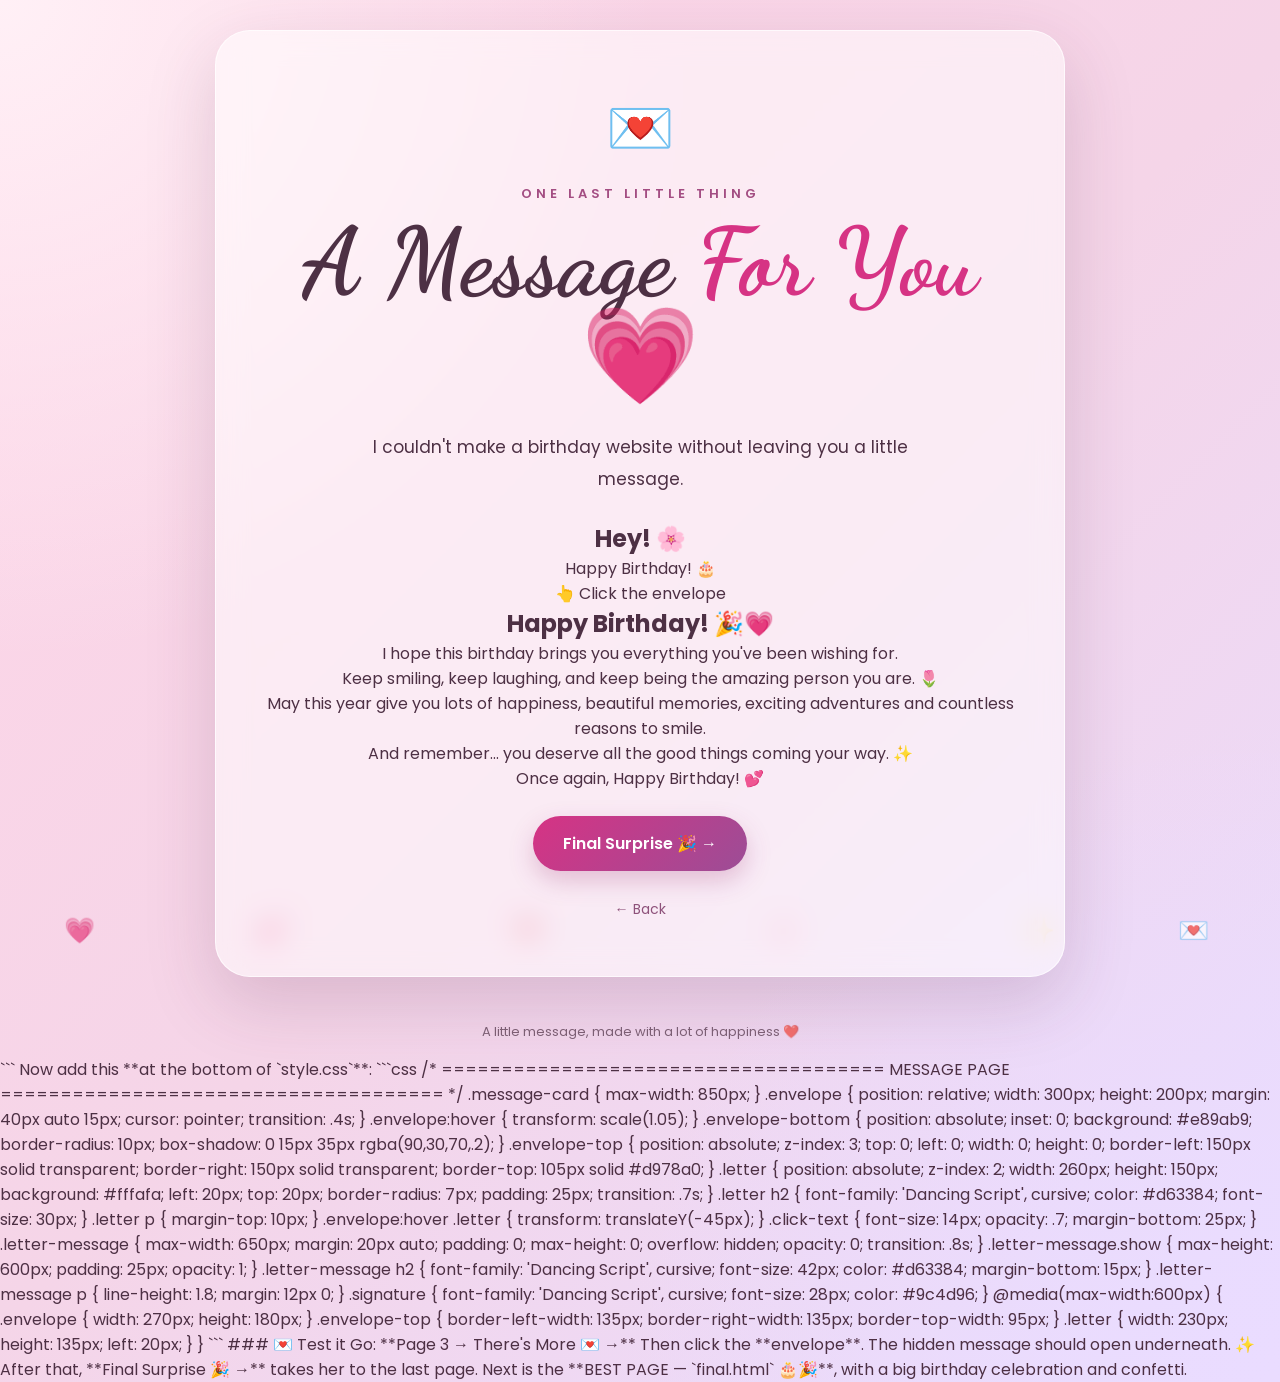
==== message.html @ ce926c6d "Add files via upload" ====
<!DOCTYPE html>
<html lang="en">

<head>
    <meta charset="UTF-8">
    <meta name="viewport" content="width=device-width, initial-scale=1.0">

    <title>A Little Message 💌</title>

    <link rel="stylesheet" href="style.css">
</head>

<body>

<div class="hearts">
    <span>💗</span>
    <span>💕</span>
    <span>💖</span>
    <span>🌸</span>
    <span>✨</span>
    <span>💌</span>
</div>


<main class="page">

    <div class="glass-card message-card">

        <div class="emoji">💌</div>

        <p class="small-title">
            ONE LAST LITTLE THING
        </p>

        <h1>
            A Message <span>For You</span> 💗
        </h1>

        <p class="subtitle">
            I couldn't make a birthday website without
            leaving you a little message.
        </p>


        <!-- ENVELOPE -->

        <div class="envelope" onclick="openLetter()">

            <div class="envelope-top"></div>

            <div class="letter">

                <h2>Hey! 🌸</h2>

                <p>
                    Happy Birthday! 🎂
                </p>

            </div>

            <div class="envelope-bottom"></div>

        </div>


        <p class="click-text">
            👆 Click the envelope
        </p>


        <!-- MESSAGE -->

        <div id="letterMessage" class="letter-message">

            <h2>Happy Birthday! 🎉💗</h2>

            <p>
                I hope this birthday brings you
                everything you've been wishing for.
            </p>

            <p>
                Keep smiling, keep laughing,
                and keep being the amazing person
                you are. 🌷
            </p>

            <p>
                May this year give you lots of
                happiness, beautiful memories,
                exciting adventures and countless
                reasons to smile.
            </p>

            <p>
                And remember...
                you deserve all the good things
                coming your way. ✨
            </p>

            <p class="signature">
                Once again, Happy Birthday! 💕
            </p>

        </div>


        <br>

        <a href="final.html" class="btn">
            Final Surprise 🎉 →
        </a>

        <br><br>

        <a href="memories.html" class="back">
            ← Back
        </a>

    </div>

</main>


<footer>
    A little message, made with a lot of happiness ❤️
</footer>


<script>

function openLetter() {

    const message =
        document.getElementById("letterMessage");

    message.classList.toggle("show");

    const text =
        document.querySelector(".click-text");

    if (message.classList.contains("show")) {

        text.innerText =
            "💗 Your message is open!";

    } else {

        text.innerText =
            "👆 Click the envelope";

    }

}

</script>

</body>
</html>
```

Now add this **at the bottom of `style.css`**:

```css
/* =====================================
   MESSAGE PAGE
===================================== */

.message-card {
    max-width: 850px;
}

.envelope {
    position: relative;
    width: 300px;
    height: 200px;
    margin: 40px auto 15px;
    cursor: pointer;
    transition: .4s;
}

.envelope:hover {
    transform: scale(1.05);
}

.envelope-bottom {
    position: absolute;
    inset: 0;
    background: #e89ab9;
    border-radius: 10px;
    box-shadow: 0 15px 35px rgba(90,30,70,.2);
}

.envelope-top {
    position: absolute;
    z-index: 3;
    top: 0;
    left: 0;
    width: 0;
    height: 0;
    border-left: 150px solid transparent;
    border-right: 150px solid transparent;
    border-top: 105px solid #d978a0;
}

.letter {
    position: absolute;
    z-index: 2;
    width: 260px;
    height: 150px;
    background: #fffafa;
    left: 20px;
    top: 20px;
    border-radius: 7px;
    padding: 25px;
    transition: .7s;
}

.letter h2 {
    font-family: 'Dancing Script', cursive;
    color: #d63384;
    font-size: 30px;
}

.letter p {
    margin-top: 10px;
}

.envelope:hover .letter {
    transform: translateY(-45px);
}

.click-text {
    font-size: 14px;
    opacity: .7;
    margin-bottom: 25px;
}

.letter-message {
    max-width: 650px;
    margin: 20px auto;
    padding: 0;
    max-height: 0;
    overflow: hidden;
    opacity: 0;
    transition: .8s;
}

.letter-message.show {
    max-height: 600px;
    padding: 25px;
    opacity: 1;
}

.letter-message h2 {
    font-family: 'Dancing Script', cursive;
    font-size: 42px;
    color: #d63384;
    margin-bottom: 15px;
}

.letter-message p {
    line-height: 1.8;
    margin: 12px 0;
}

.signature {
    font-family: 'Dancing Script', cursive;
    font-size: 28px;
    color: #9c4d96;
}

@media(max-width:600px) {

    .envelope {
        width: 270px;
        height: 180px;
    }

    .envelope-top {
        border-left-width: 135px;
        border-right-width: 135px;
        border-top-width: 95px;
    }

    .letter {
        width: 230px;
        height: 135px;
        left: 20px;
    }
}
```

### 💌 Test it

Go:

**Page 3 → There's More 💌 →**

Then click the **envelope**.

The hidden message should open underneath. ✨

After that, **Final Surprise 🎉 →** takes her to the last page.

Next is the **BEST PAGE — `final.html` 🎂🎉**, with a big birthday celebration and confetti.
---- style.css ----
@import url('https://fonts.googleapis.com/css2?family=Dancing+Script:wght@500;600;700&family=Poppins:wght@400;500;600;700&display=swap');

* {
    margin: 0;
    padding: 0;
    box-sizing: border-box;
}

body {
    min-height: 100vh;
    font-family: 'Poppins', sans-serif;
    background:
        radial-gradient(circle at top left, #fff0f6, transparent 35%),
        radial-gradient(circle at bottom right, #eadcff, transparent 35%),
        linear-gradient(135deg, #ffd6e7, #f5d5e8, #e8dcff);
    color: #4d3044;
    overflow-x: hidden;
}

.page {
    min-height: calc(100vh - 50px);
    display: flex;
    align-items: center;
    justify-content: center;
    padding: 30px 20px;
    position: relative;
    z-index: 2;
}

.glass-card {
    width: min(850px, 94%);
    padding: 55px 35px;
    text-align: center;
    border-radius: 35px;
    background: rgba(255, 255, 255, 0.52);
    backdrop-filter: blur(15px);
    -webkit-backdrop-filter: blur(15px);
    border: 1px solid rgba(255,255,255,0.7);
    box-shadow: 0 25px 70px rgba(90, 40, 80, 0.18);
    animation: appear 1s ease;
}

@keyframes appear {
    from {
        opacity: 0;
        transform: translateY(35px) scale(.97);
    }

    to {
        opacity: 1;
        transform: translateY(0) scale(1);
    }
}

.emoji {
    font-size: 55px;
    animation: bounce 2s infinite;
}

@keyframes bounce {
    50% {
        transform: translateY(-10px);
    }
}

.small-title {
    margin-top: 15px;
    font-size: 13px;
    letter-spacing: 4px;
    font-weight: 600;
    color: #a34d82;
}

h1 {
    margin: 12px 0;
    font-family: 'Dancing Script', cursive;
    font-size: clamp(55px, 10vw, 95px);
    line-height: 1;
}

h1 span {
    color: #d63384;
}

.subtitle {
    max-width: 620px;
    margin: 25px auto;
    line-height: 1.9;
    font-size: 17px;
}

.gift {
    font-size: 85px;
    margin: 25px;
    animation: gift 2s infinite;
}

@keyframes gift {
    0%,100% {
        transform: rotate(-5deg);
    }

    50% {
        transform: rotate(5deg) scale(1.08);
    }
}

.hint {
    font-size: 14px;
    margin-bottom: 25px;
    opacity: .75;
}

.btn {
    display: inline-block;
    text-decoration: none;
    color: white;
    background: linear-gradient(135deg, #d63384, #9c4d96);
    padding: 15px 30px;
    border-radius: 50px;
    font-weight: 600;
    box-shadow: 0 10px 25px rgba(160, 50, 110, .25);
    transition: .3s;
}

.btn:hover {
    transform: translateY(-4px) scale(1.04);
}

footer {
    text-align: center;
    padding: 15px;
    font-size: 13px;
    opacity: .7;
}

/* Floating hearts */

.hearts span {
    position: fixed;
    bottom: -50px;
    font-size: 25px;
    animation: float 8s linear infinite;
    opacity: .7;
    z-index: 1;
}

.hearts span:nth-child(1) {
    left: 5%;
    animation-delay: 0s;
}

.hearts span:nth-child(2) {
    left: 20%;
    animation-delay: 2s;
}

.hearts span:nth-child(3) {
    left: 40%;
    animation-delay: 4s;
}

.hearts span:nth-child(4) {
    left: 60%;
    animation-delay: 1s;
}

.hearts span:nth-child(5) {
    left: 80%;
    animation-delay: 3s;
}

.hearts span:nth-child(6) {
    left: 92%;
    animation-delay: 5s;
}

@keyframes float {
    0% {
        transform: translateY(0) rotate(0);
        opacity: 0;
    }

    20% {
        opacity: .8;
    }

    100% {
        transform: translateY(-110vh) rotate(360deg);
        opacity: 0;
    }
}

@media(max-width:600px) {

    .glass-card {
        padding: 40px 20px;
    }

    .subtitle {
        font-size: 15px;
    }

    .gift {
        font-size: 70px;
    }
}

/* =====================================
   BIRTHDAY PAGE
===================================== */

.countdown {
    display: flex;
    justify-content: center;
    gap: 12px;
    margin: 30px 0;
    flex-wrap: wrap;
}

.time-box {
    min-width: 85px;
    padding: 15px 10px;
    border-radius: 18px;
    background: rgba(255,255,255,.75);
    box-shadow: 0 8px 20px rgba(100,40,80,.12);
}

.time-box strong {
    display: block;
    font-size: 28px;
    color: #d63384;
}

.time-box span {
    font-size: 12px;
}

.cake {
    font-size: 85px;
    margin: 20px;
    animation: cakeBounce 1.5s infinite;
}

@keyframes cakeBounce {
    50% {
        transform: translateY(-10px) scale(1.05);
    }
}

.birthday-text {
    font-family: 'Dancing Script', cursive;
    color: #d63384;
    font-size: 45px;
    margin: 15px;
}

.message {
    max-width: 600px;
    margin: auto;
    line-height: 1.8;
    font-size: 16px;
}

.back {
    color: #8e527b;
    text-decoration: none;
    font-size: 14px;
}

@media(max-width:600px) {

    .time-box {
        min-width: 68px;
    }

    .time-box strong {
        font-size: 22px;
    }

    .birthday-text {
        font-size: 38px;
    }
}

/* =====================================
   MEMORIES PAGE
===================================== */

.memories-card {
    max-width: 1000px;
}

.photo-grid {
    display: grid;
    grid-template-columns: repeat(3, 1fr);
    gap: 22px;
    margin-top: 35px;
}

.memory {
    background: rgba(255,255,255,.75);
    padding: 9px;
    border-radius: 25px;
    box-shadow: 0 15px 35px rgba(90,30,70,.15);
    transition: .4s;
    overflow: hidden;
}

.memory:hover {
    transform: translateY(-12px) rotate(1deg);
    box-shadow: 0 25px 45px rgba(90,30,70,.22);
}

.memory img {
    width: 100%;
    height: 300px;
    object-fit: cover;
    border-radius: 19px;
    display: block;
}

.memory-text {
    padding: 15px 8px 10px;
}

.memory-text h3 {
    font-family: 'Dancing Script', cursive;
    color: #d63384;
    font-size: 30px;
    margin-bottom: 5px;
}

.memory-text p {
    font-size: 13px;
    line-height: 1.6;
    opacity: .8;
}


@media(max-width:750px) {

    .photo-grid {
        grid-template-columns: 1fr;
    }

    .memory img {
        height: 380px;
    }
}

/* =====================================
   FINAL BIRTHDAY PAGE
===================================== */

.final-card {
    max-width: 900px;
}

.celebration {
    font-size: 65px;
    animation: celebrationBounce 1s infinite;
}

@keyframes celebrationBounce {

    0%,100% {
        transform: scale(1);
    }

    50% {
        transform: scale(1.2) rotate(5deg);
    }

}

.big-cake {
    font-size: 110px;
    margin: 20px;
    animation: cakeFloat 2s infinite ease-in-out;
}

@keyframes cakeFloat {

    50% {
        transform:
        translateY(-12px)
        rotate(3deg);
    }

}

.final-name {
    font-family: 'Dancing Script', cursive;
    color: #9c4d96;
    font-size: 38px;
    margin: 20px 0;
}

.final-message {
    max-width: 650px;
    margin: auto;
    line-height: 1.9;
    font-size: 16px;
}

.celebrate-btn {
    border: none;
    margin-top: 30px;
    padding: 16px 32px;
    border-radius: 50px;
    color: white;
    background: linear-gradient(
        135deg,
        #d63384,
        #9c4d96
    );
    font-family: 'Poppins', sans-serif;
    font-size: 16px;
    font-weight: 600;
    cursor: pointer;
    box-shadow:
        0 10px 30px
        rgba(160,50,110,.3);
    transition: .3s;
}

.celebrate-btn:hover {
    transform:
        translateY(-4px)
        scale(1.05);
}

#celebrationMessage {
    margin-top: 30px;
    font-family: 'Dancing Script', cursive;
    font-size: 38px;
    color: #d63384;
    opacity: 0;
    transform: scale(.5);
    transition: .6s;
}

#celebrationMessage.show {
    opacity: 1;
    transform: scale(1);
}

@media(max-width:600px) {

    .big-cake {
        font-size: 85px;
    }

    .final-name {
        font-size: 32px;
    }

    .final-message {
        font-size: 15px;
    }

    #celebrationMessage {
        font-size: 30px;
    }

}
/* Keep the Page 2 content compact */
.birthday-text {
    margin: 8px;
}

.cake {
    margin: 10px;
    font-size: 70px;
}

.message {
    margin: 8px auto;
}

.countdown {
    margin: 18px 0;
}
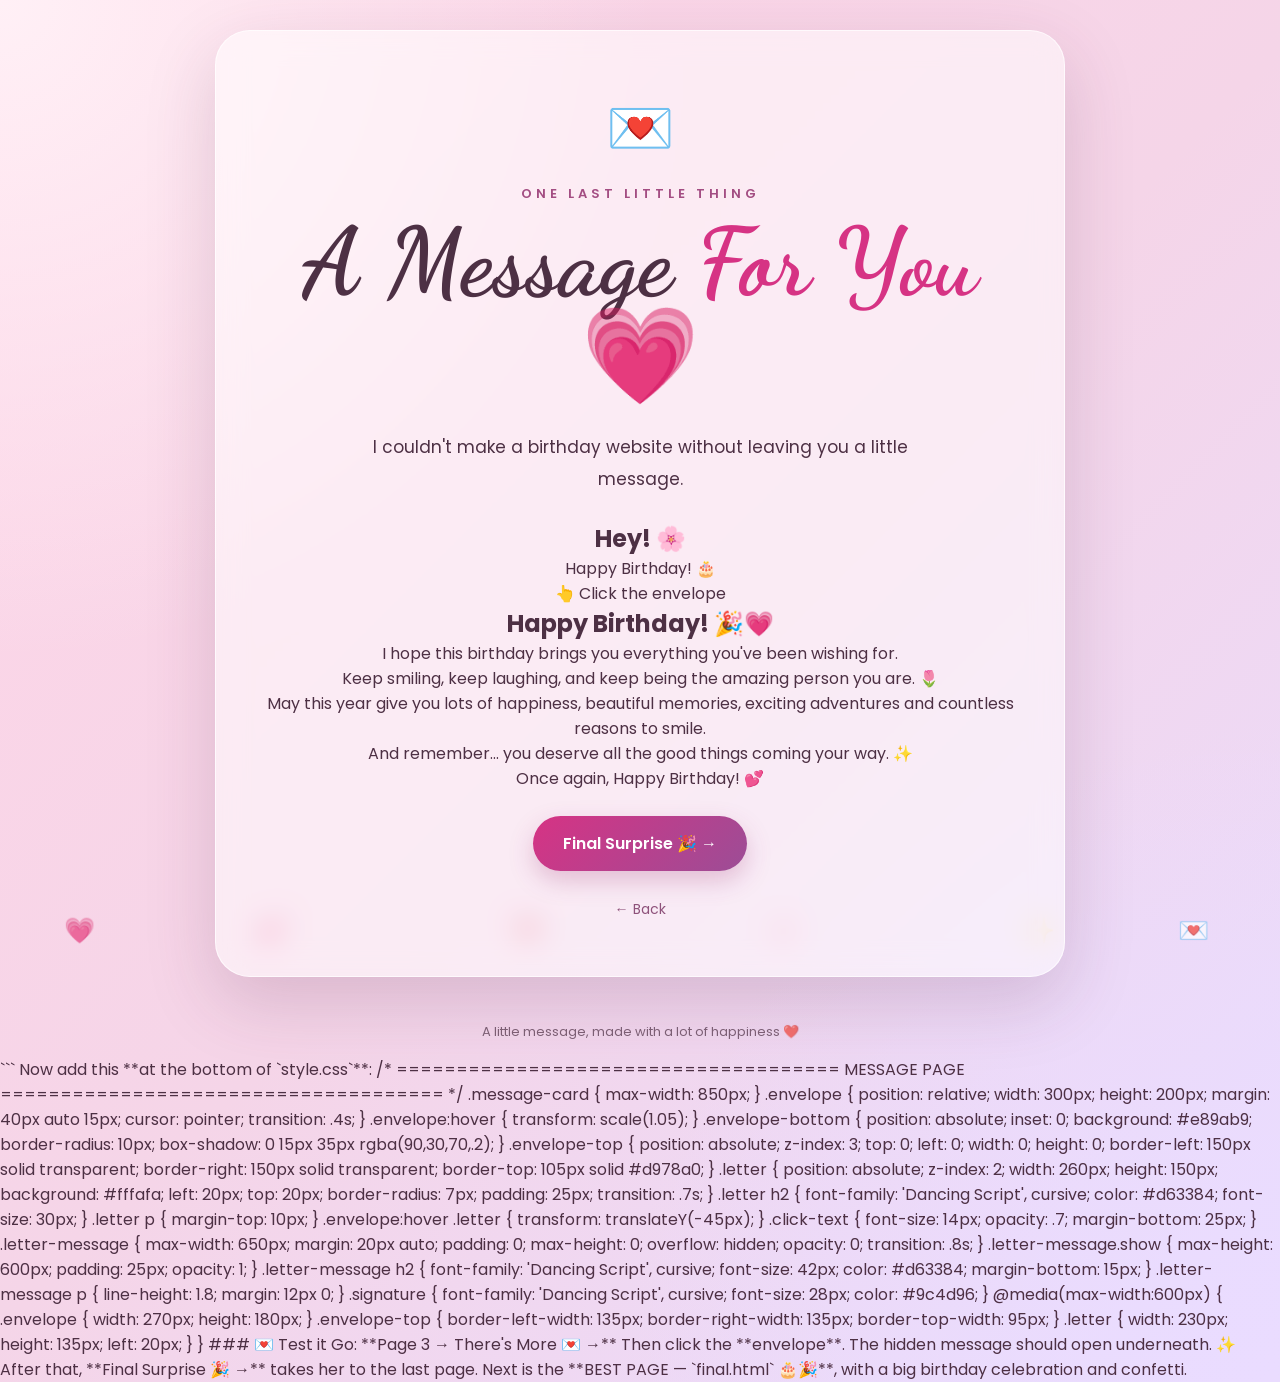
==== commit 6dd250ca: "Implement birthday message page with styles Added HTML structure for a birthday message page with in" ====
--- a/message.html
+++ b/message.html
@@ -162,7 +162,6 @@
 
 Now add this **at the bottom of `style.css`**:
 
-```css
 /* =====================================
    MESSAGE PAGE
 ===================================== */
@@ -290,7 +289,7 @@
         left: 20px;
     }
 }
-```
+
 
 ### 💌 Test it
 
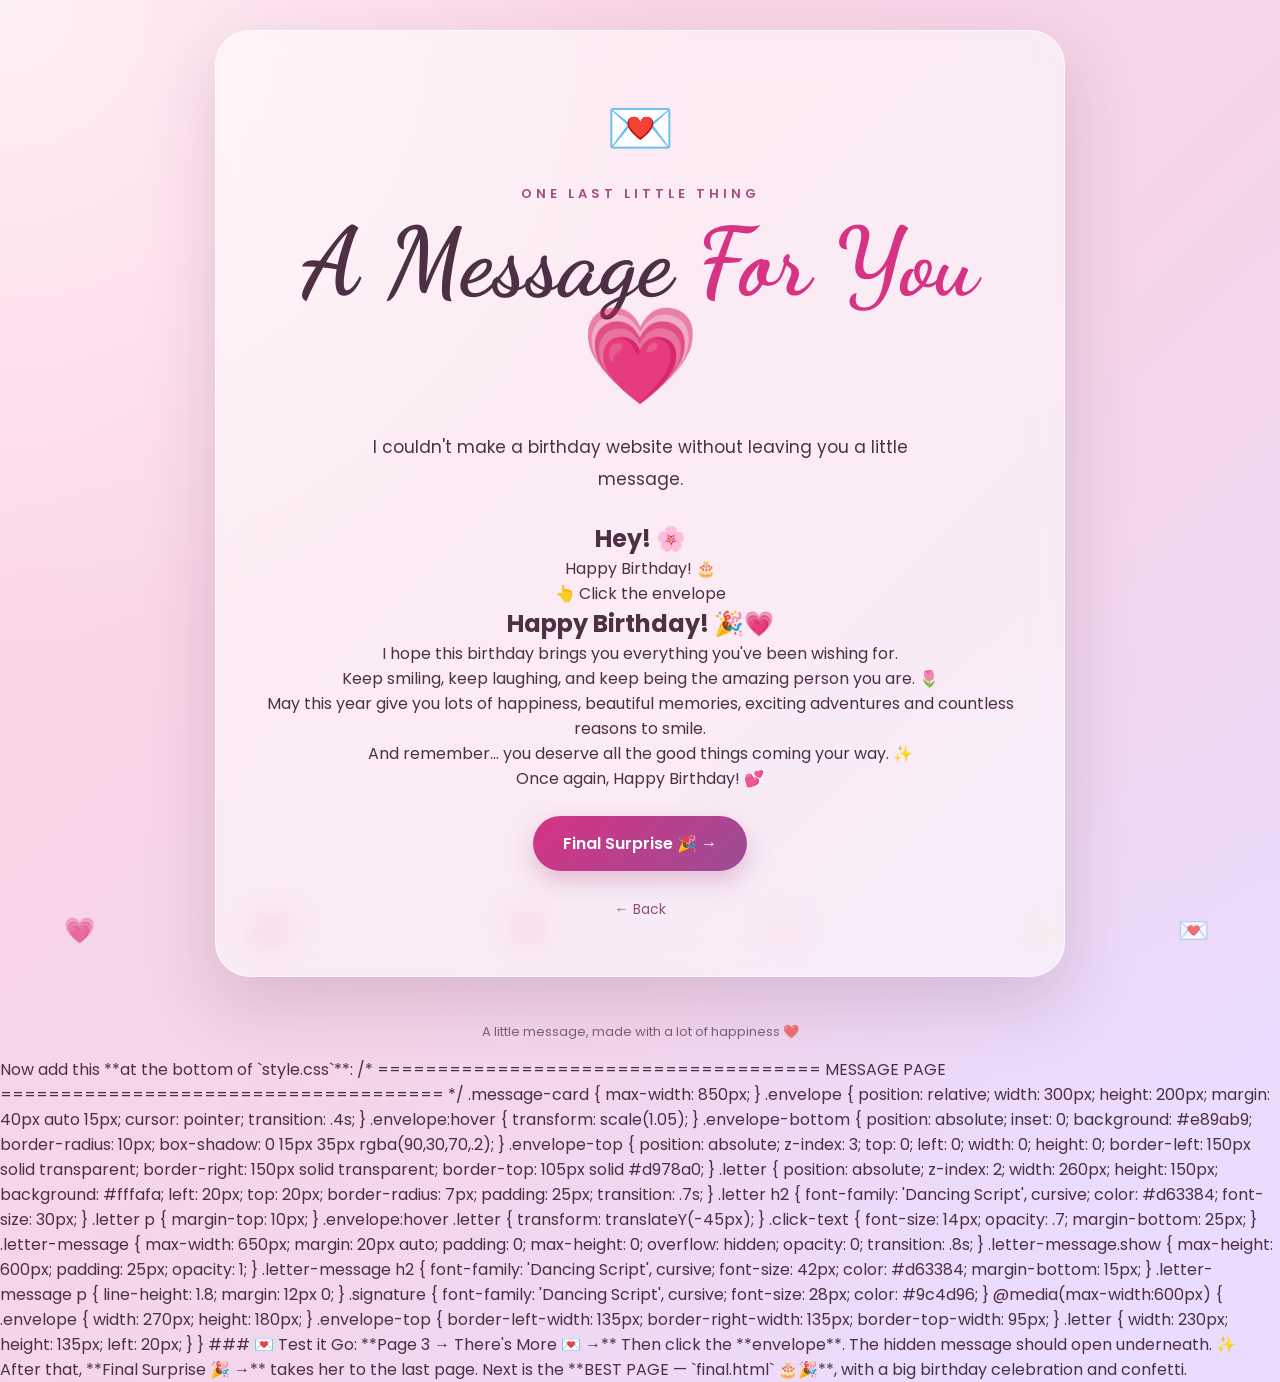
==== commit f655faf5: "Update message.html" ====
--- a/message.html
+++ b/message.html
@@ -158,7 +158,6 @@
 
 </body>
 </html>
-```
 
 Now add this **at the bottom of `style.css`**:
 
